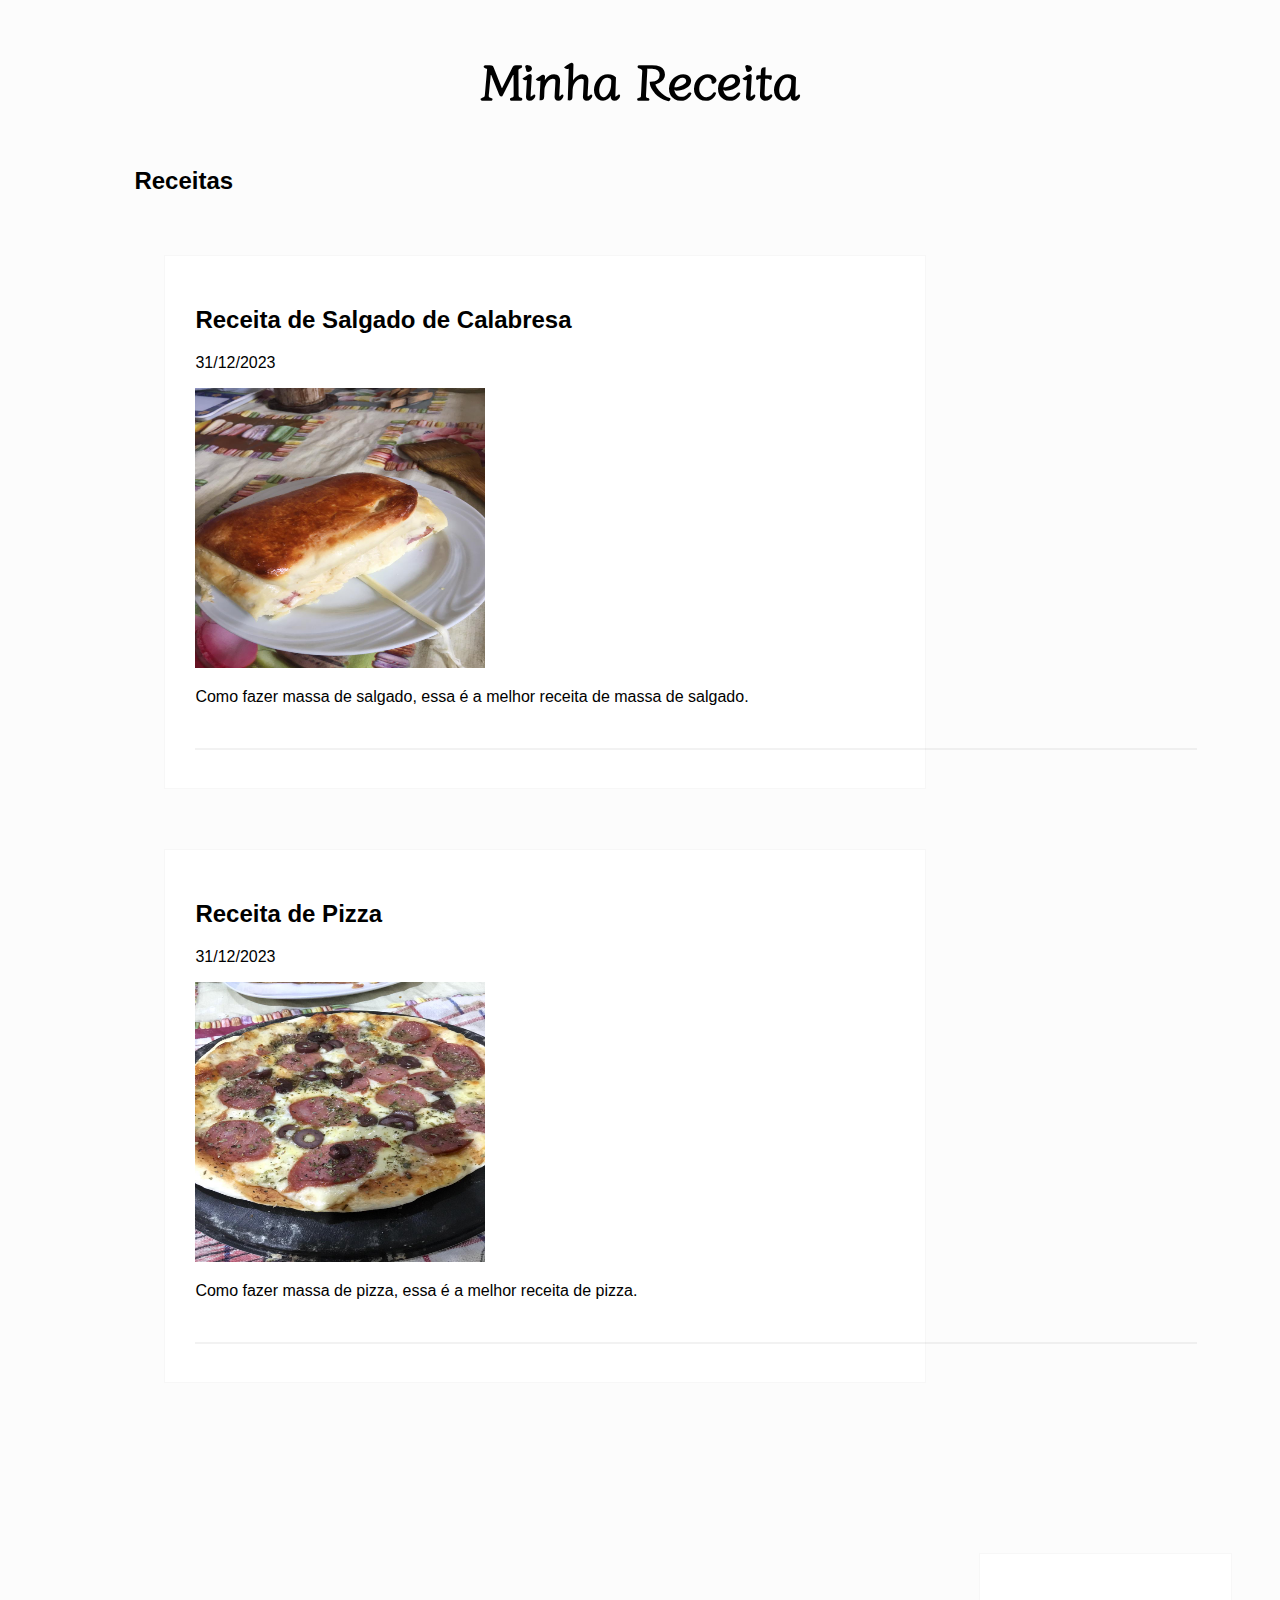
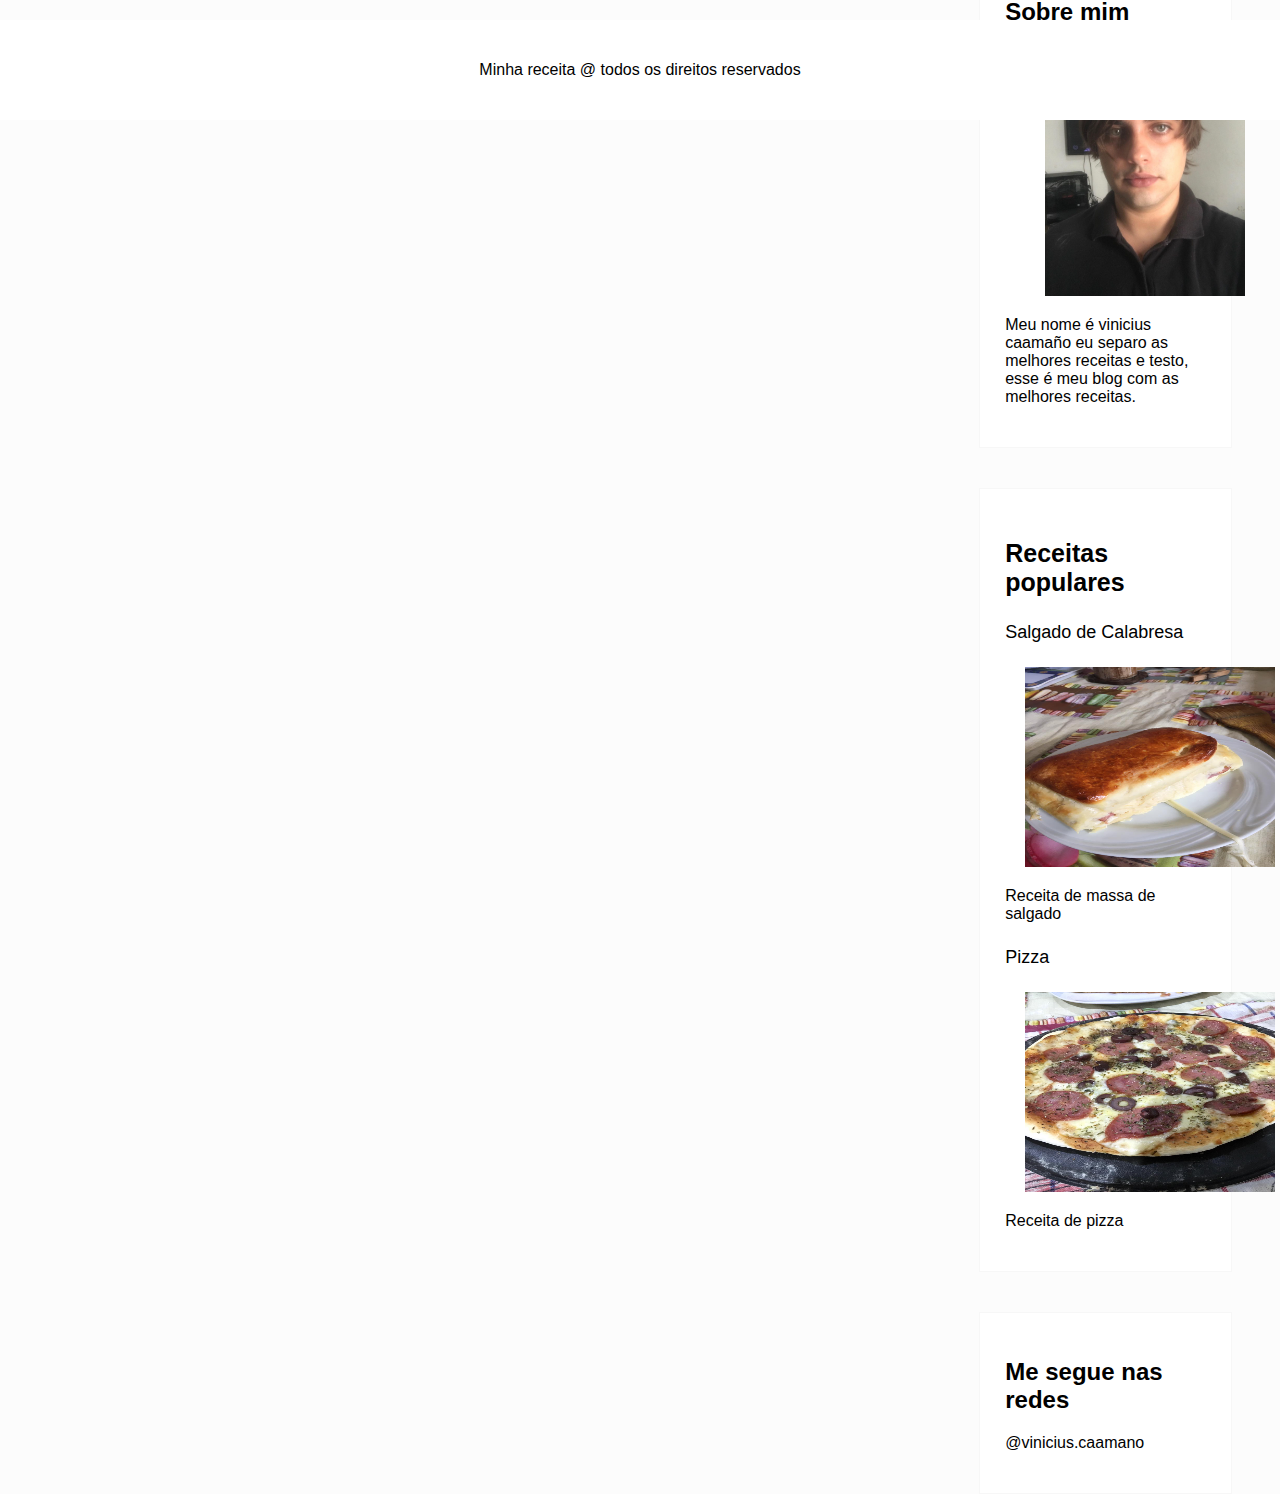
==== index.html @ eb06c4f5 "Add files via upload" ====
<!DOCTYPE html>
<html lang="pt-br">
<head>
    <meta charset="UTF-8">
    <meta name="viewport" content="width=device-width, initial-scale=1.0">
    <title>Document</title>
    <link rel="stylesheet" href="style.css">

    <link rel="preconnect" href="https://fonts.googleapis.com">
<link rel="preconnect" href="https://fonts.gstatic.com" crossorigin>
<link href="https://fonts.googleapis.com/css2?family=Diphylleia&display=swap" rel="stylesheet">
</head>
<body>
    
    <div class="header">
        <h1>Minha Receita</h1>
    </div>

 
<div class="contleft">
<h2>Receitas</h2>
<a href="salgado.html">
<div class="contelef">
    <h2>Receita de Salgado de Calabresa</h2>
    <p>31/12/2023</p>
<img src="5902e3b7-e14e-4541-95ba-0504487b02ef.jpg" alt="salgado de calabresa">

<p>Como fazer massa de salgado, essa é a melhor receita de massa de salgado.</p>
<br>
<hr>
</div>
</a>
<a href="pizza.html">
<div class="contelef">
    <h2>Receita de Pizza</h2>
    <p>31/12/2023</p>
<img src="pizza.jpg" alt="pizza de calabresa">

<p>Como fazer massa de pizza, essa é a melhor receita de pizza.</p>
<br>
<hr>
</div>
</a>
</div>




<div class="contright">

<div class="contr">
    <h2>Sobre mim</h2>
<div id="imgeu"><img src="eu.png" alt="Vinicius Caamaño"></div>
<p>Meu nome é vinicius caamaño
eu separo as melhores receitas e testo,
 esse é meu blog com as melhores receitas.
</p>

</div>

<div class="contr">
<div class="rec">
    <h3>Receitas populares</h3>
    <a href="salgado.html">
    <h4>Salgado de Calabresa</h4>
<img src="5902e3b7-e14e-4541-95ba-0504487b02ef.jpg" alt="massa de salgado">
<p>Receita de massa de salgado</p></a>
<a href="pizza.html">
<h4>Pizza</h4>
<img src="pizza.jpg" alt="pizza de calabresa">
<p>Receita de pizza</p>
</a>
</div>

</div>
<div class="contr">
    <h2>Me segue nas redes </h2>
    
    <p>@vinicius.caamano</p>
    
    </div>




</div>
<div class="footer">
   Minha receita @ todos os direitos reservados
  </div>

</body>

</html>
---- style.css ----
*{font-family: arial;}
body{background-color: rgba(245, 245, 245, 0.342)}
.header{
    width: 100%;
    display: flex;
    align-items: center;
    justify-content: center;
}

h1{color: black; font-family:'Diphylleia', serif; font-size: 50px;}

a{
    text-decoration: none;
    color: black;
}

hr{
   width: 1000px;

   border: solid 1px rgba(128, 128, 128, 0.103);
}

.contleft{
width: 65%;
height: auto;
float: left;
margin-left: 10%;



}

.contelef{
    background-color: rgba(255, 255, 255, 0.87);
border: solid 1px rgba(128, 128, 128, 0.068);
    padding: 30px;
margin: 60px 30px;

}

.contleft img{
    width: 290px;
    height: 280px;


}


.contright{
    width: 20%;
    float: right;
margin: 70px 40px;
    height: 500px;

}

.contr{
    background-color: rgba(255, 255, 255, 0.87);
    border: solid 1px rgba(128, 128, 128, 0.068);
  margin-top: 40px;
    padding: 25px;
}

#imgeu img{
   width: 200px;
    height: 250px;
    margin-left: 40px;
}

.rec img{
    width: 250px;
    height: 200px;
    padding-left: 20px;
}



.contright h1{
    margin-left: 50px;
}

.footer{
width: 100%;
height: 100px;
background-color: white;
float: none;
position: absolute;
top: 180%;
left: 0;
display: flex;
align-items: center;
justify-content: center;

}

.pagerec{
  text-align: center;
    
}
.pagerec img{
    width: 400px;
   
}

h3{
    font-size: 25px;
}

.pagerec p {
    font-size: 20px;
    text-align: left;
    margin-left: 30%;
    padding: 10px;
    width: 600px;
}

.footerrec{
    width: 100%;
    display: flex;
    align-items: center;
    justify-content: center;
    height: 100px;

}

.voltar{
    margin-left: 20%;
}

h4{font-weight: normal;
font-size: 18px;}
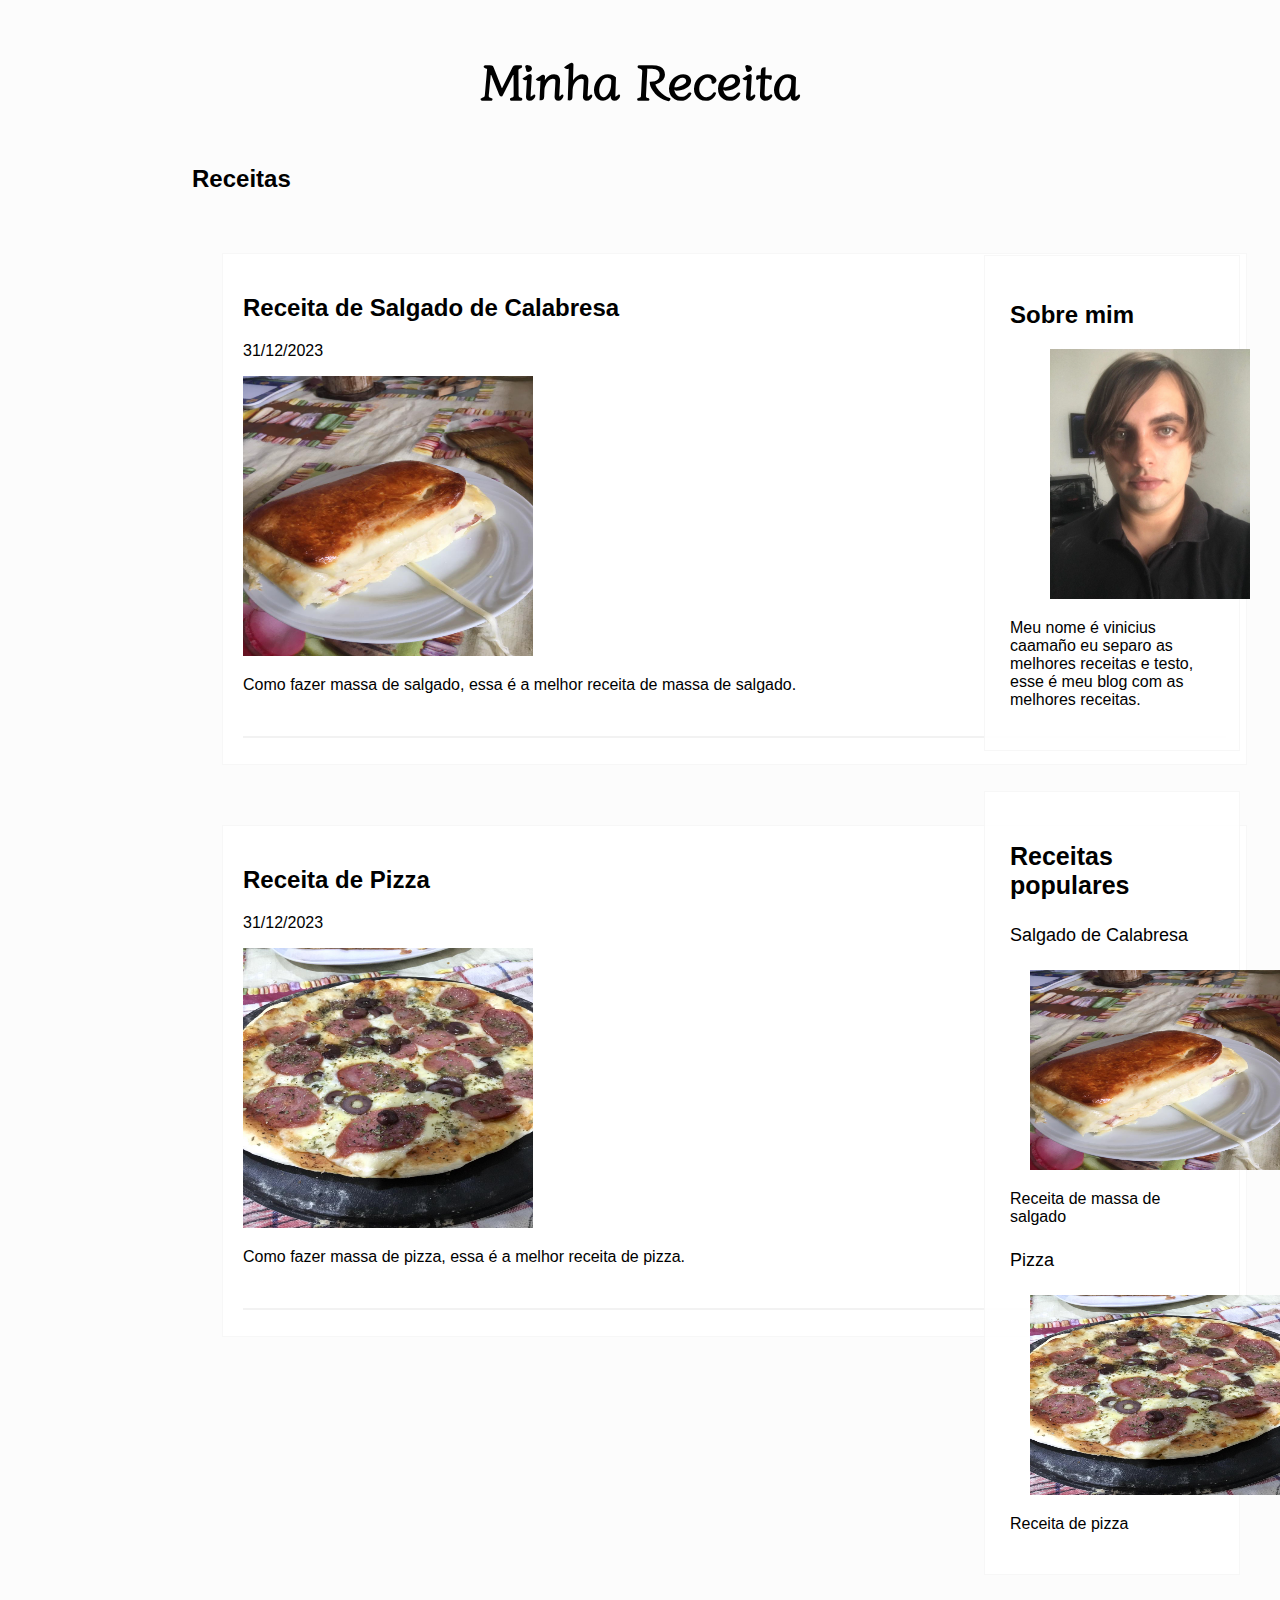
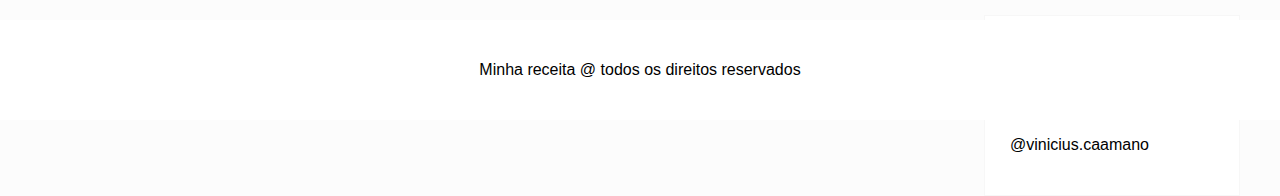
==== commit 147db521: "Add files via upload" ====
--- a/index.html
+++ b/index.html
@@ -3,12 +3,25 @@
 <head>
     <meta charset="UTF-8">
     <meta name="viewport" content="width=device-width, initial-scale=1.0">
-    <title>Document</title>
+    <title>Minha receita - site de receitas</title>
     <link rel="stylesheet" href="style.css">
 
     <link rel="preconnect" href="https://fonts.googleapis.com">
 <link rel="preconnect" href="https://fonts.gstatic.com" crossorigin>
 <link href="https://fonts.googleapis.com/css2?family=Diphylleia&display=swap" rel="stylesheet">
+
+<meta name="google-site-verification" content="ONa2Vd1_YfBHQR3bLIb4EQFnulUbNo6Lp_3n5M8RdjI" />
+
+<!-- Google tag (gtag.js) -->
+<script async src="https://www.googletagmanager.com/gtag/js?id=G-VHHB9L27HH"></script>
+<script>
+  window.dataLayer = window.dataLayer || [];
+  function gtag(){dataLayer.push(arguments);}
+  gtag('js', new Date());
+
+  gtag('config', 'G-VHHB9L27HH');
+</script>
+
 </head>
 <body>
     
--- a/style.css
+++ b/style.css
@@ -15,25 +15,29 @@
 }
 
 hr{
-   width: 1000px;
+
 
    border: solid 1px rgba(128, 128, 128, 0.103);
 }
 
 .contleft{
-width: 65%;
-height: auto;
-float: left;
-margin-left: 10%;
+
+
+position: absolute;
+top: 145px;
+left: 0;
+margin-left: 15%;
 
 
 
 }
 
 .contelef{
+    width: 150%;
+    height: 470px;
     background-color: rgba(255, 255, 255, 0.87);
 border: solid 1px rgba(128, 128, 128, 0.068);
-    padding: 30px;
+    padding: 20px;
 margin: 60px 30px;
 
 }
@@ -48,7 +52,10 @@
 
 .contright{
     width: 20%;
-    float: right;
+  position: absolute;
+right: 0px;
+top: 145px;
+
 margin: 70px 40px;
     height: 500px;
 
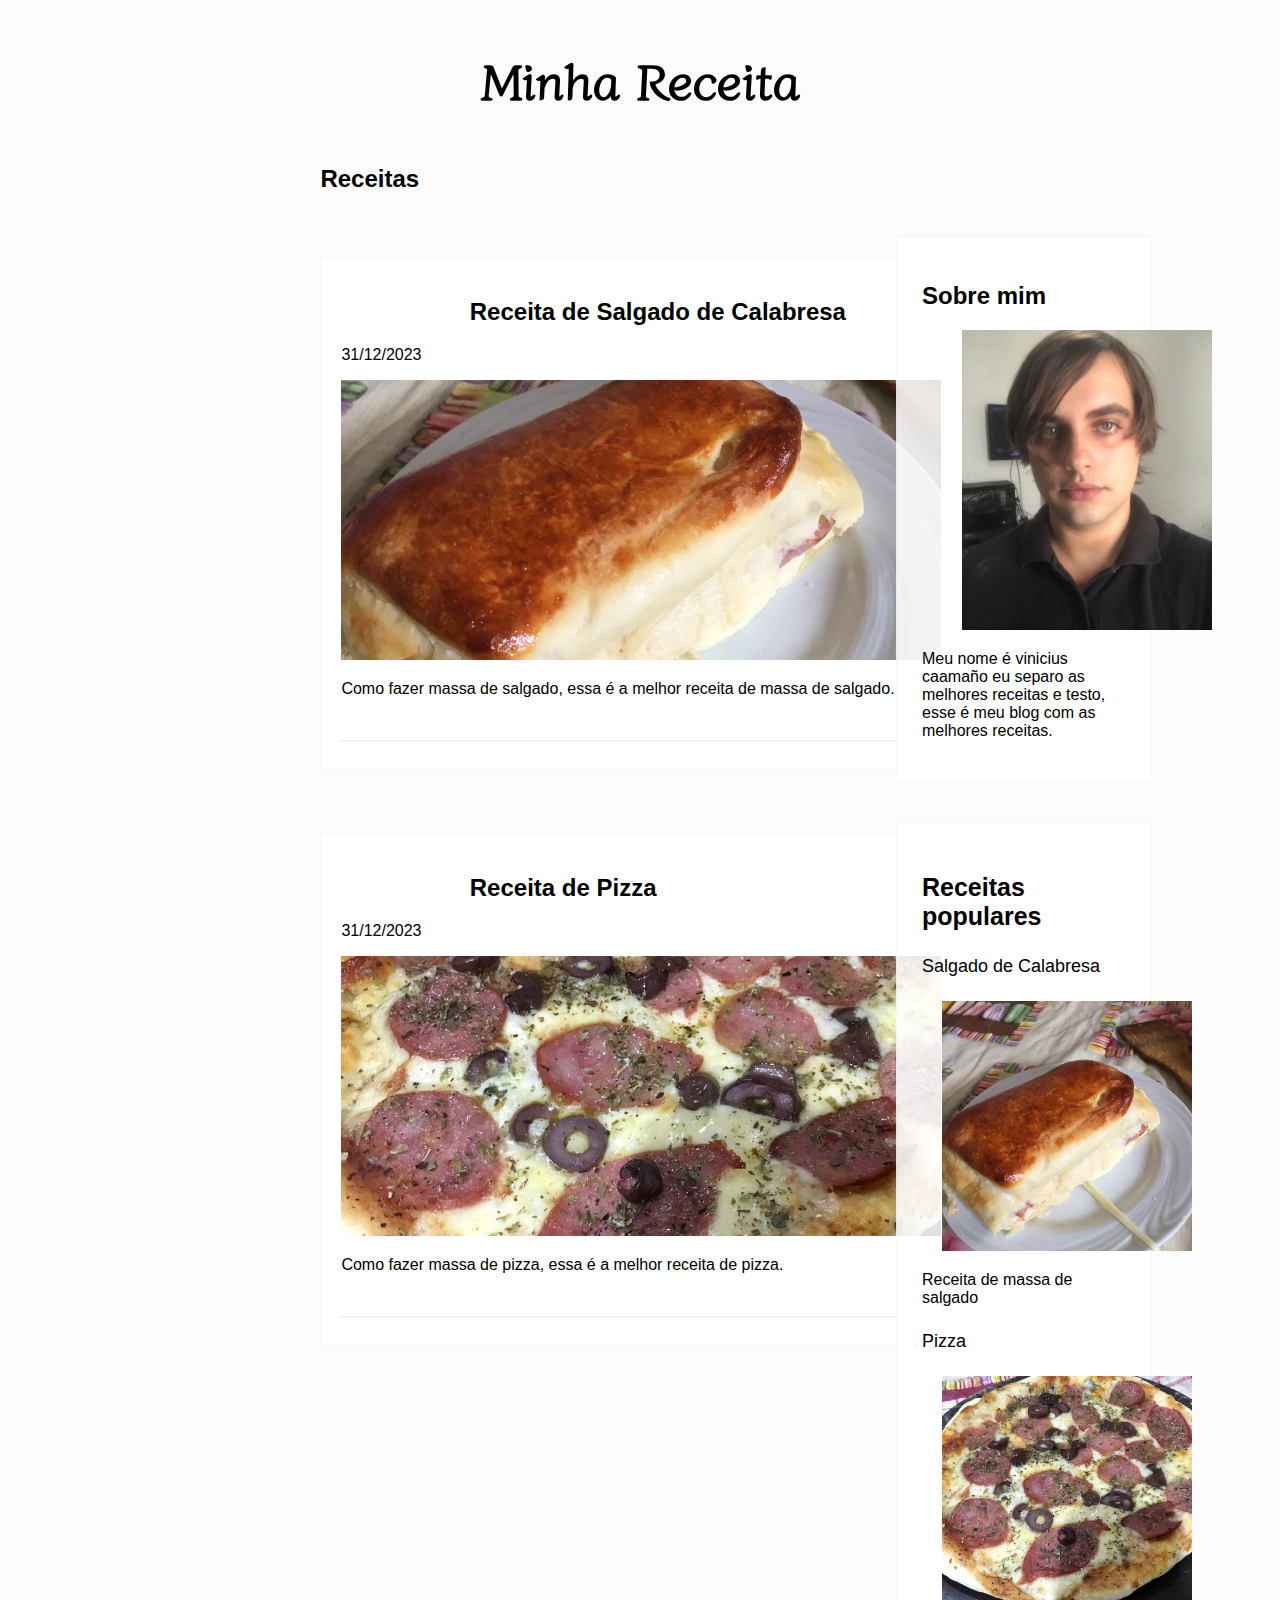
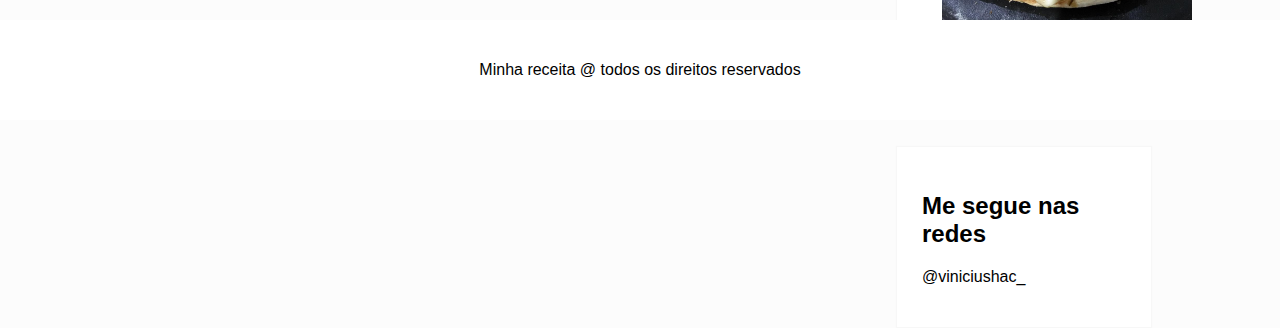
==== commit a15d387b: "Add files via upload" ====
--- a/index.html
+++ b/index.html
@@ -21,7 +21,8 @@
 
   gtag('config', 'G-VHHB9L27HH');
 </script>
-
+<script async src="https://pagead2.googlesyndication.com/pagead/js/adsbygoogle.js?client=ca-pub-4464058361284949"
+     crossorigin="anonymous"></script>
 </head>
 <body>
     
@@ -89,7 +90,7 @@
 <div class="contr">
     <h2>Me segue nas redes </h2>
     
-    <p>@vinicius.caamano</p>
+    <p>@viniciushac_</p>
     
     </div>
 
--- a/style.css
+++ b/style.css
@@ -33,22 +33,28 @@
 }
 
 .contelef{
-    width: 150%;
+    width: 100%;
     height: 470px;
     background-color: rgba(255, 255, 255, 0.87);
 border: solid 1px rgba(128, 128, 128, 0.068);
+box-shadow: 0px 0px 1px 0px rgba(128, 128, 128, 0.034);
     padding: 20px;
-margin: 60px 30px;
-
+margin-top: 10%;
+margin-left: 20%;
 }
 
 .contleft img{
-    width: 290px;
+    width: 600px;
     height: 280px;
+    object-fit: cover;
+
 
 
 }
 
+.contleft h2{
+    margin-left: 20%;
+}
 
 .contright{
     width: 20%;
@@ -56,7 +62,8 @@
 right: 0px;
 top: 145px;
 
-margin: 70px 40px;
+margin-top: 4% ;
+margin-right: 10%;
     height: 500px;
 
 }
@@ -64,20 +71,23 @@
 .contr{
     background-color: rgba(255, 255, 255, 0.87);
     border: solid 1px rgba(128, 128, 128, 0.068);
+    box-shadow: 0px 0px 1px 0px rgba(128, 128, 128, 0.034);
   margin-top: 40px;
     padding: 25px;
 }
 
 #imgeu img{
-   width: 200px;
-    height: 250px;
+   width: 250px;
+    height: 300px;
     margin-left: 40px;
+    object-fit: cover;
 }
 
 .rec img{
     width: 250px;
-    height: 200px;
+    height: 250px;
     padding-left: 20px;
+    object-fit: cover;
 }
 
 
@@ -106,6 +116,7 @@
 }
 .pagerec img{
     width: 400px;
+    object-fit: cover;
    
 }
 
